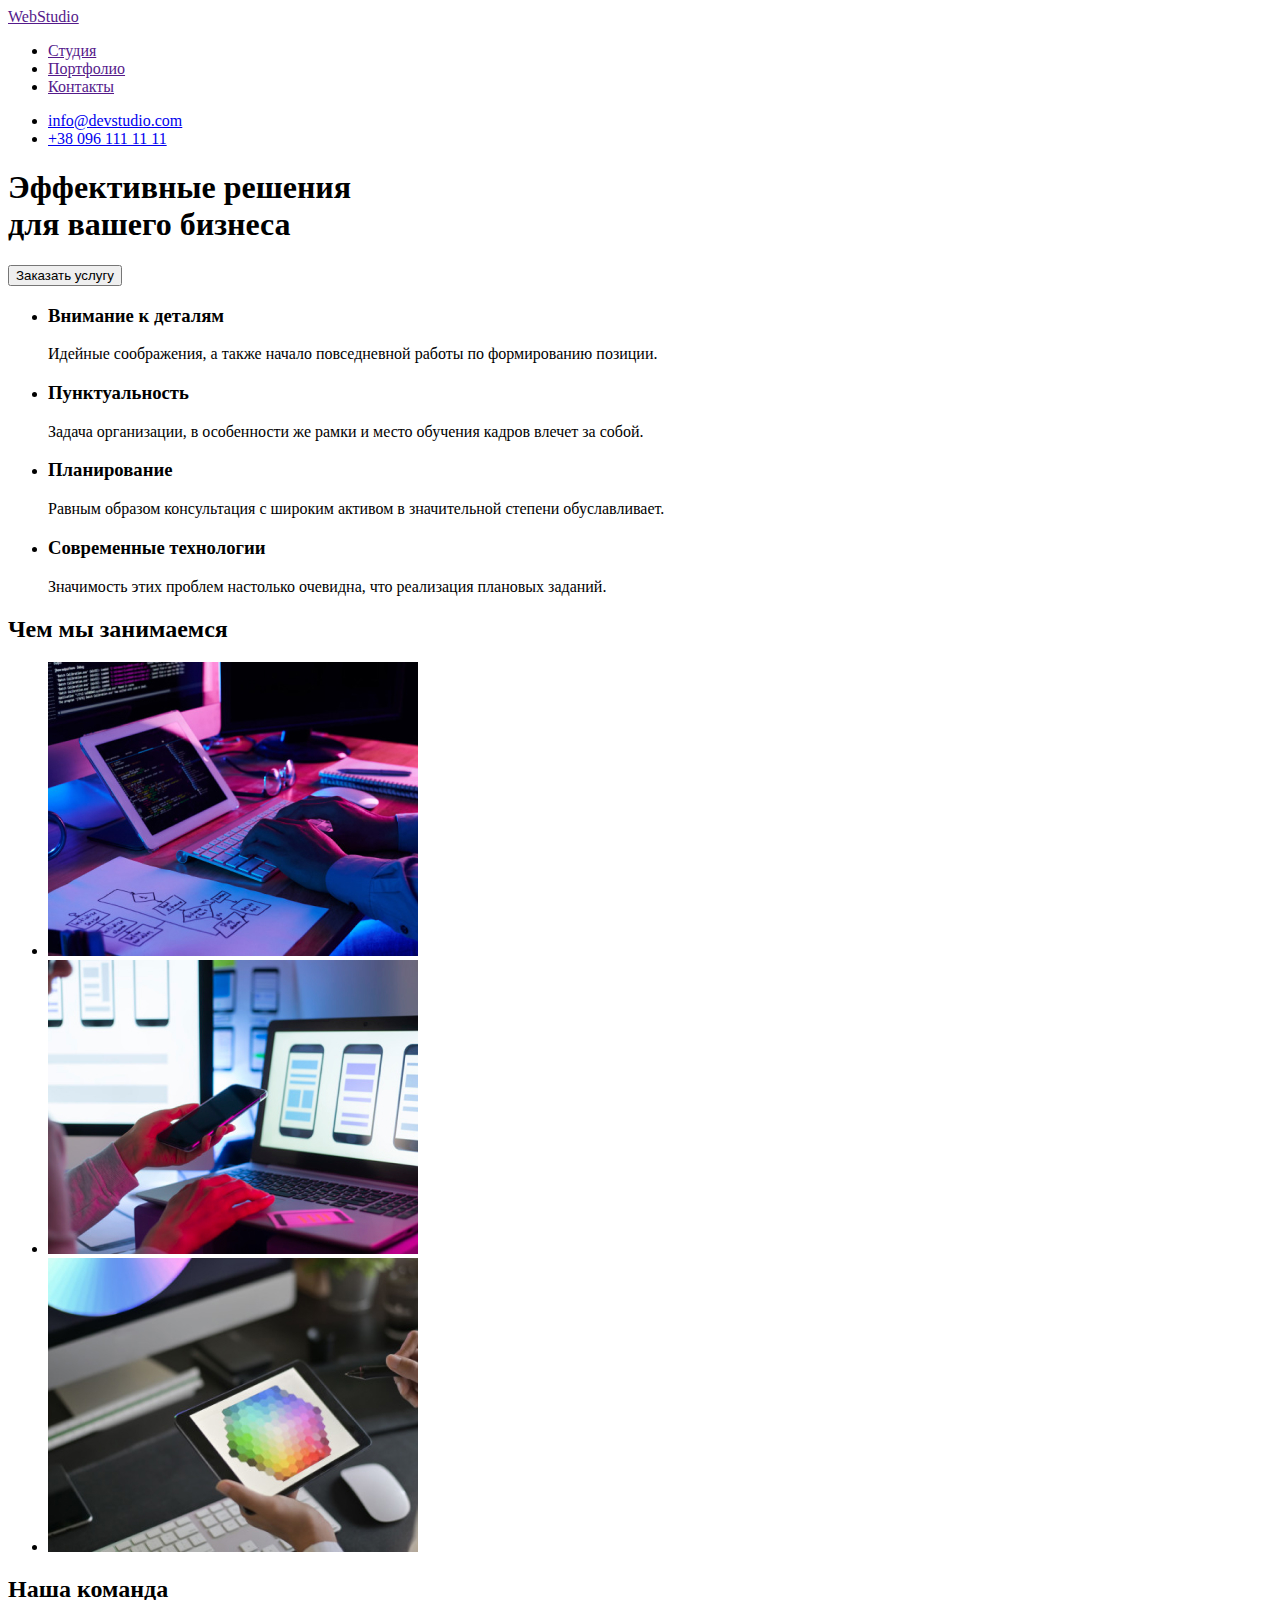
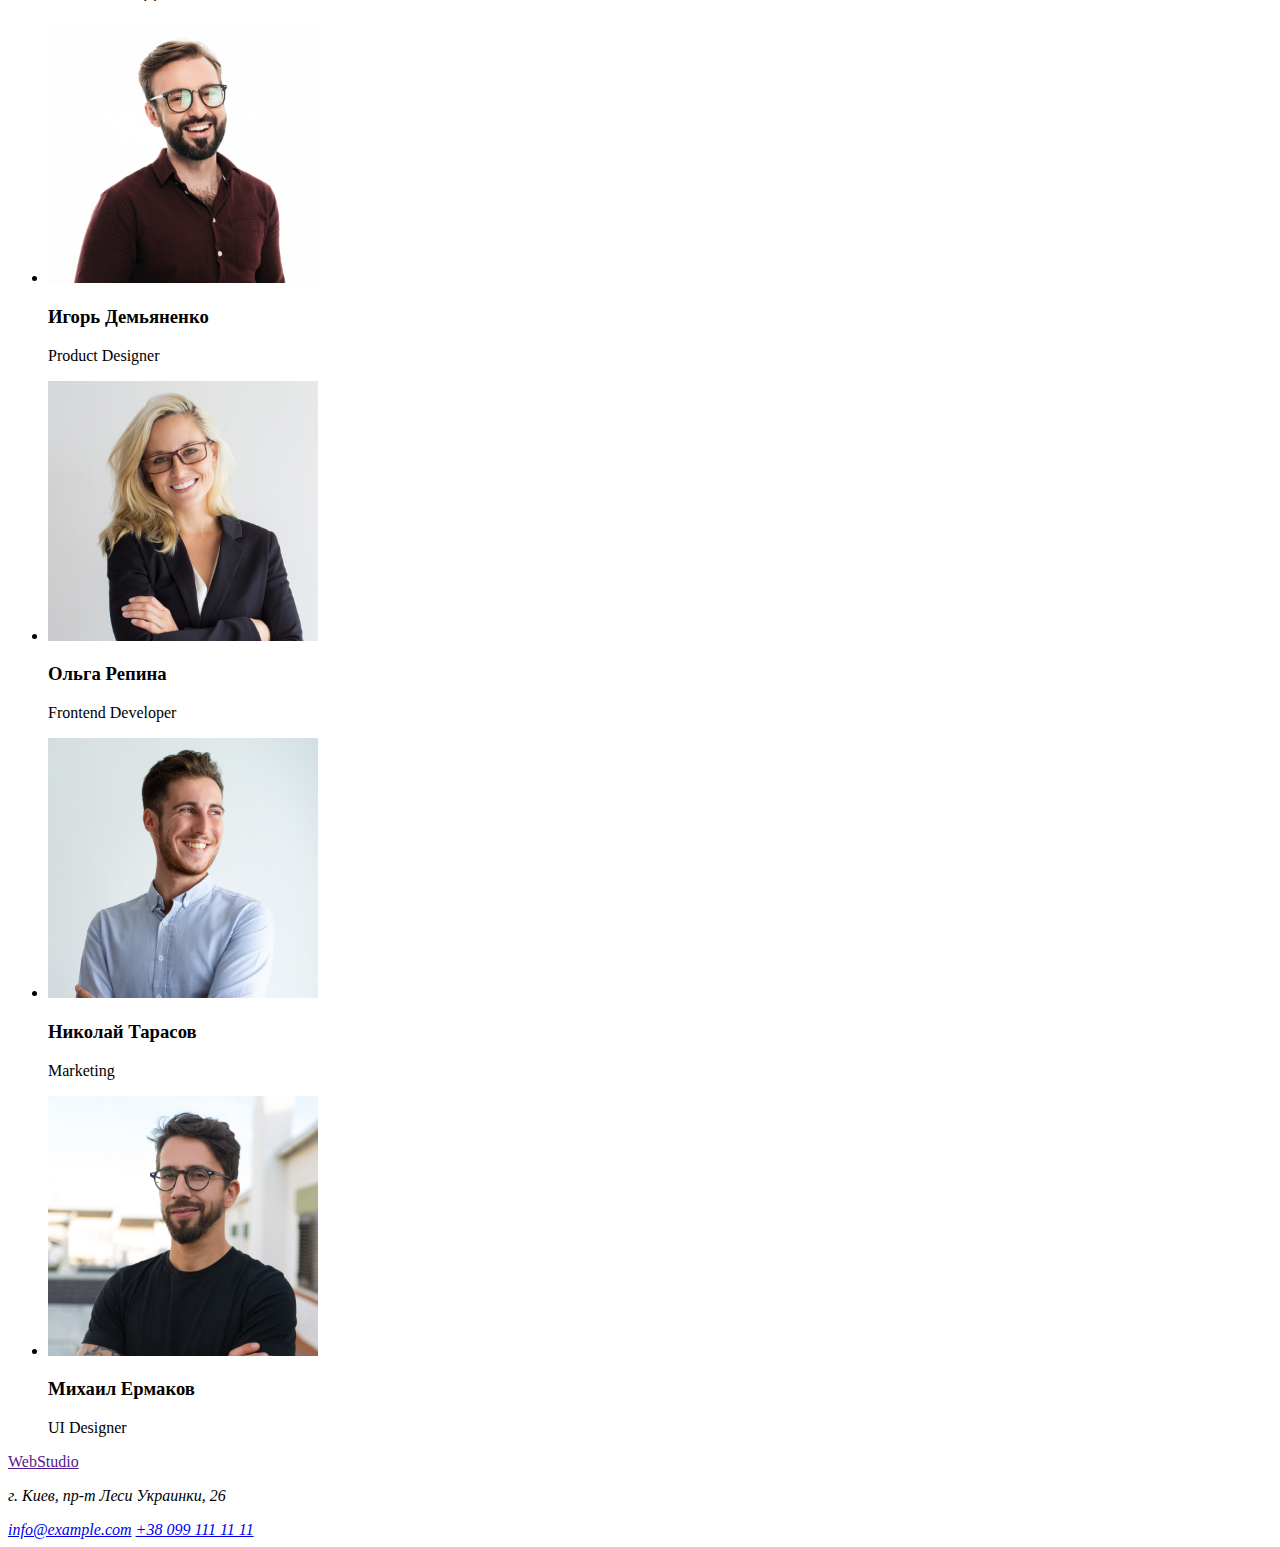
==== index.html @ 1346ad07 "Добавляет файлы предыдущей работы" ====
<!DOCTYPE html>
<html lang="ru">
<head>
    <meta charset="UTF-8">
    <meta http-equiv="X-UA-Compatible" content="IE=edge">
    <meta name="viewport" content="width=device-width, initial-scale=1.0">
    <title>Веб Студия</title>
</head>
<body>
    <header>
        <nav>
        
            <a href="" lang="en">WebStudio</a> 
    
            <ul>
                <li>
                    <a href="">Студия</a>
                </li>
                <li>
                    <a href="">Портфолио</a>
                </li>
                <li>
                    <a href="">Контакты</a>
                </li>
            </ul>
        </nav>
         <ul>
            <li> <a href="mailto:info@devstudio.com" lang="en">info@devstudio.com</a> </li>
            <li> <a href="tel:+380961111111">+38 096 111 11 11</a> </li>
         </ul>
          </header>
          <main>
        <!-- HERO -->
        <section>
            <h1>Эффективные решения <br>для вашего бизнеса</h1>
            <button type="button">Заказать услугу</button>
        </section>
        <!-- ABOUT US -->
        <section>
            <!-- <h2>Наши преимущества</h2> -->
            <ul>
                <li>
                    <h3>Внимание к деталям</h3>
                    <p>Идейные соображения, а также начало повседневной работы по формированию позиции.</p>
                </li>
                <li>
                    <h3>Пунктуальность</h3>
                    <p>Задача организации, в особенности же рамки и место обучения кадров влечет за собой.</p>
                </li>
                <li>
                    <h3>Планирование</h3>
                    <p>Равным образом консультация с широким активом в значительной степени обуславливает.</p>
                </li>
                <li>
                    <h3>Современные технологии</h3>
                    <p>Значимость этих проблем настолько очевидна, что реализация плановых заданий.</p>
                </li>
            </ul>
        </section>
        <!-- OUR SERVICES -->
        <section>
            <h2>Чем мы занимаемся</h2>
            <ul>
                <li>
                    <img src="./images/box-1.jpg" alt="Работа с компьютером" width="370" height="294">
                </li>
                <li>
                    <img src="./images/box-2.jpg" alt="Работа с телефоном" width="370" height="294">
                </li>
                <li>
                    <img src="./images/box-3.jpg" alt="Работа с планшетом" width="370" height="294">
                </li>
            </ul>
        </section>
        <!-- TEAM  -->
        <section>
            <h2>Наша команда</h2>
            <ul>
                <li>
                    <img src="./images/team-1.jpg" alt="Участник команды" width="270" height="260">
                    <h3>Игорь Демьяненко</h3>
                    <p lang="en">Product Designer</p>
                </li>
                <li>
                    <img src="./images/team-2.jpg" alt="Участник команды" width="270" height="260">
                    <h3>Ольга Репина</h3>
                    <p lang="en">Frontend Developer</p>
                </li>
                <li>
                    <img src="./images/team-3.jpg" alt="Участник команды" width="270" height="260">
                    <h3>Николай Тарасов</h3>
                    <p lang="en">Marketing</p>
                </li>
                <li>
                    <img src="./images/team-4.jpg" alt="Участник команды" width="270" height="260">
                    <h3>Михаил Ермаков</h3>
                    <p lang="en">UI Designer</p>
                </li>
            </ul>
        </section>
    </main>
    <footer>
        
            <a href="" lang="en">WebStudio</a>
        
        <address>
            <p>г. Киев, пр-т Леси Украинки, 26</p>
            <a href="mailto:info@example.com">info@example.com</a>
            <a href="tel:+380991111111">+38 099 111 11 11</a>
        </address>
    </footer>
</body>
</html>
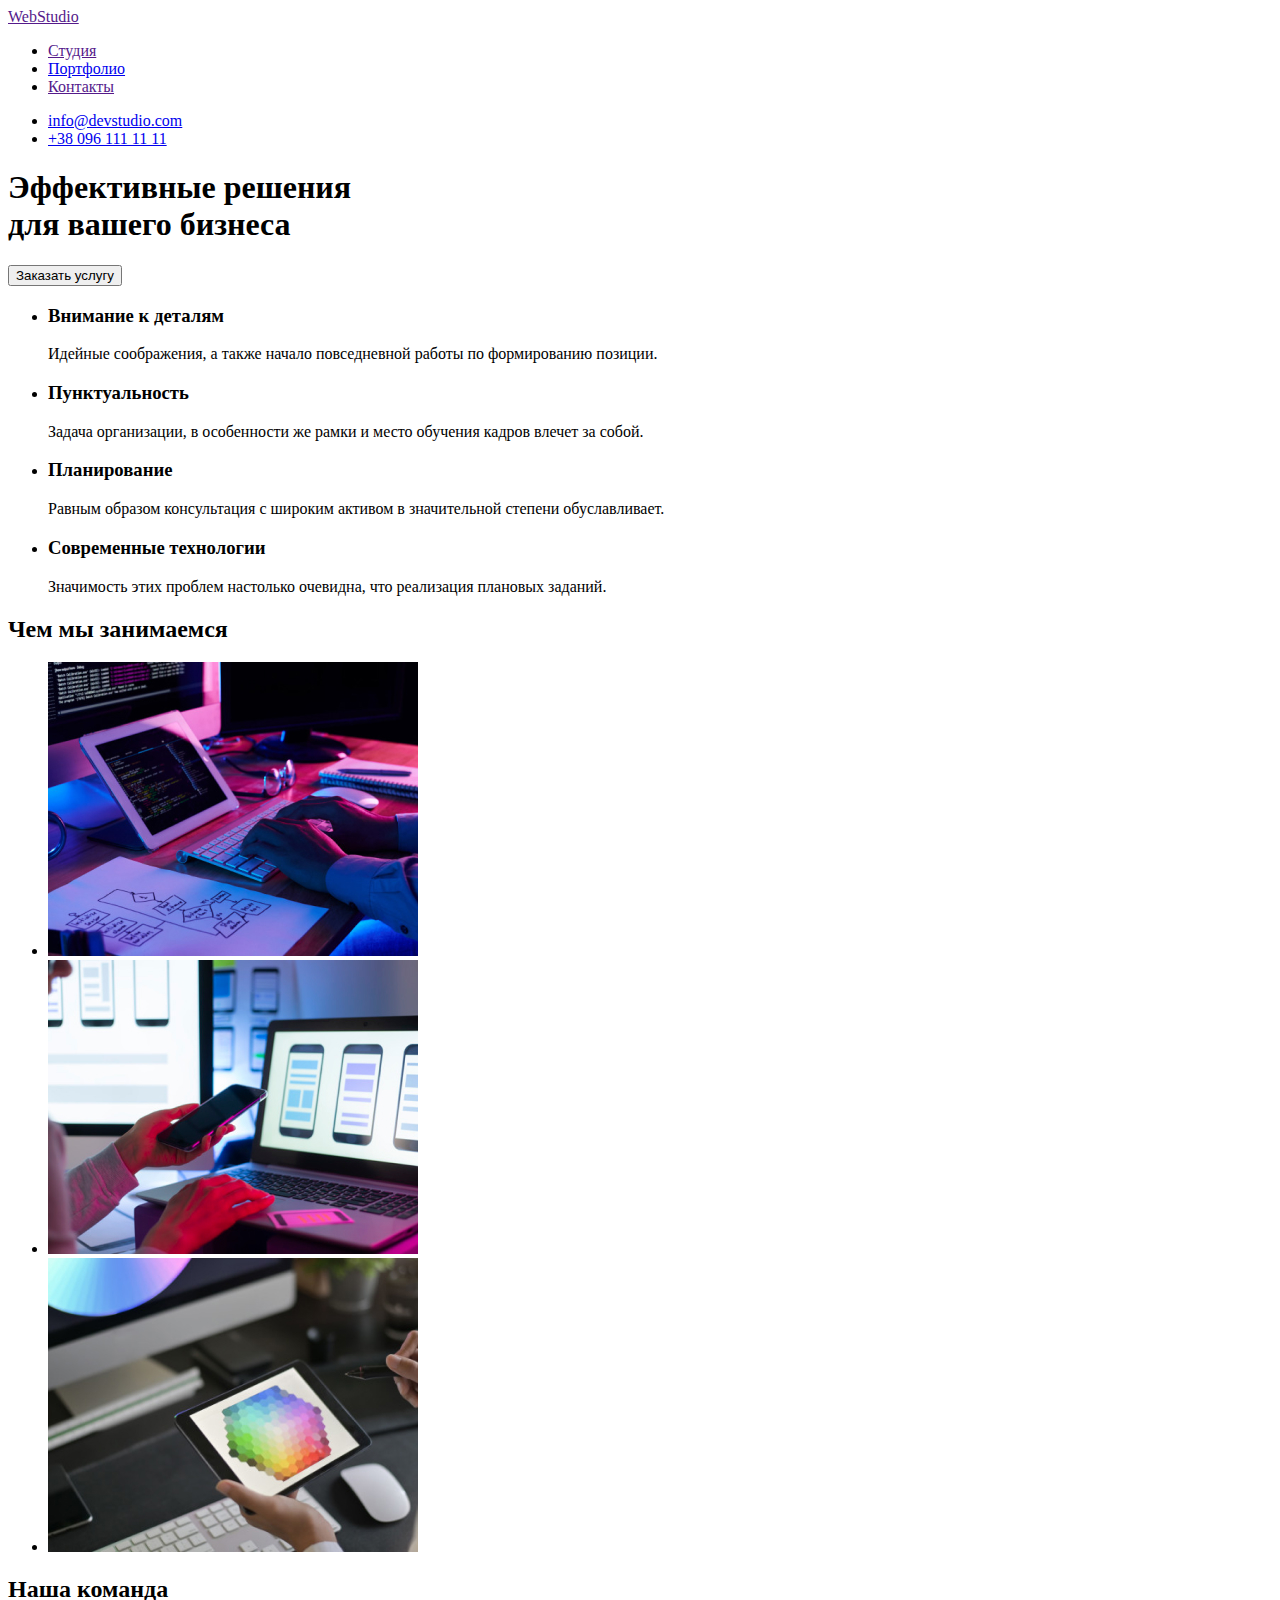
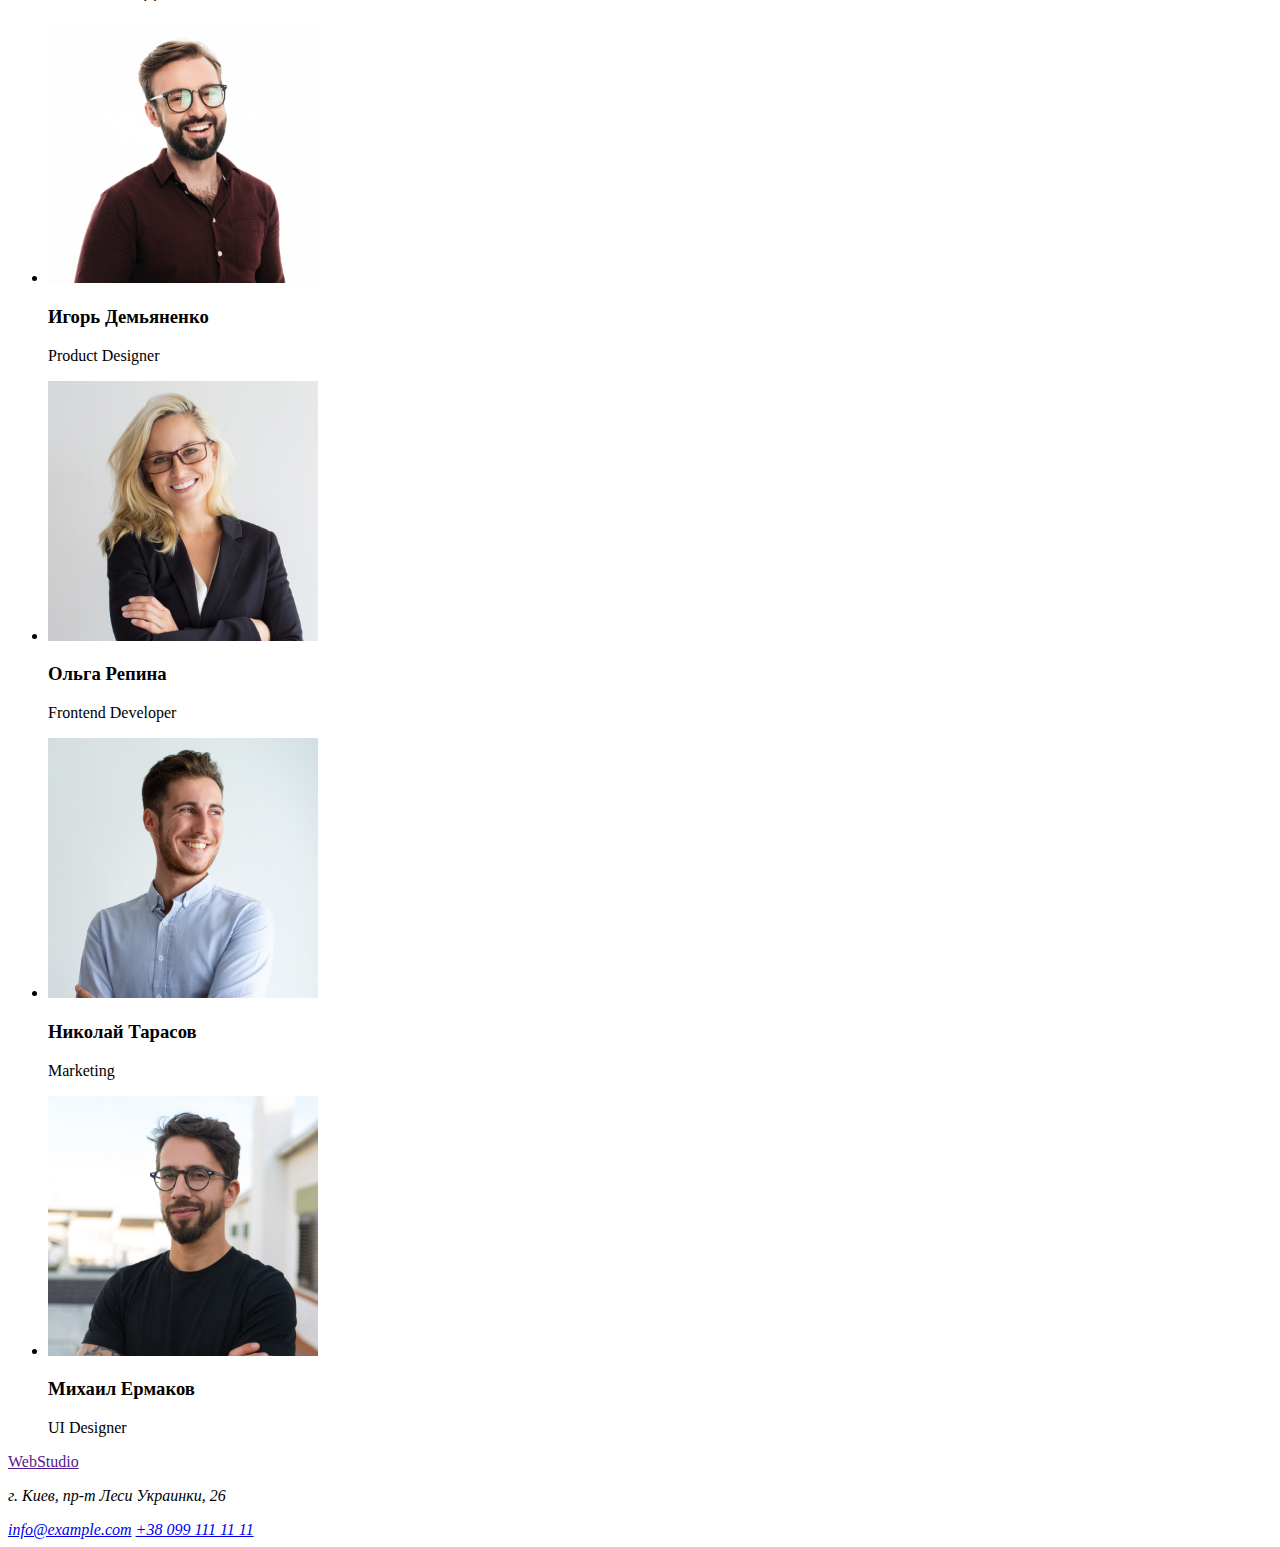
==== commit bd9e9227: "Добавляет разметку Портфолио" ====
--- a/index.html
+++ b/index.html
@@ -17,7 +17,7 @@
                     <a href="">Студия</a>
                 </li>
                 <li>
-                    <a href="">Портфолио</a>
+                    <a href="./portfolio.html">Портфолио</a>
                 </li>
                 <li>
                     <a href="">Контакты</a>
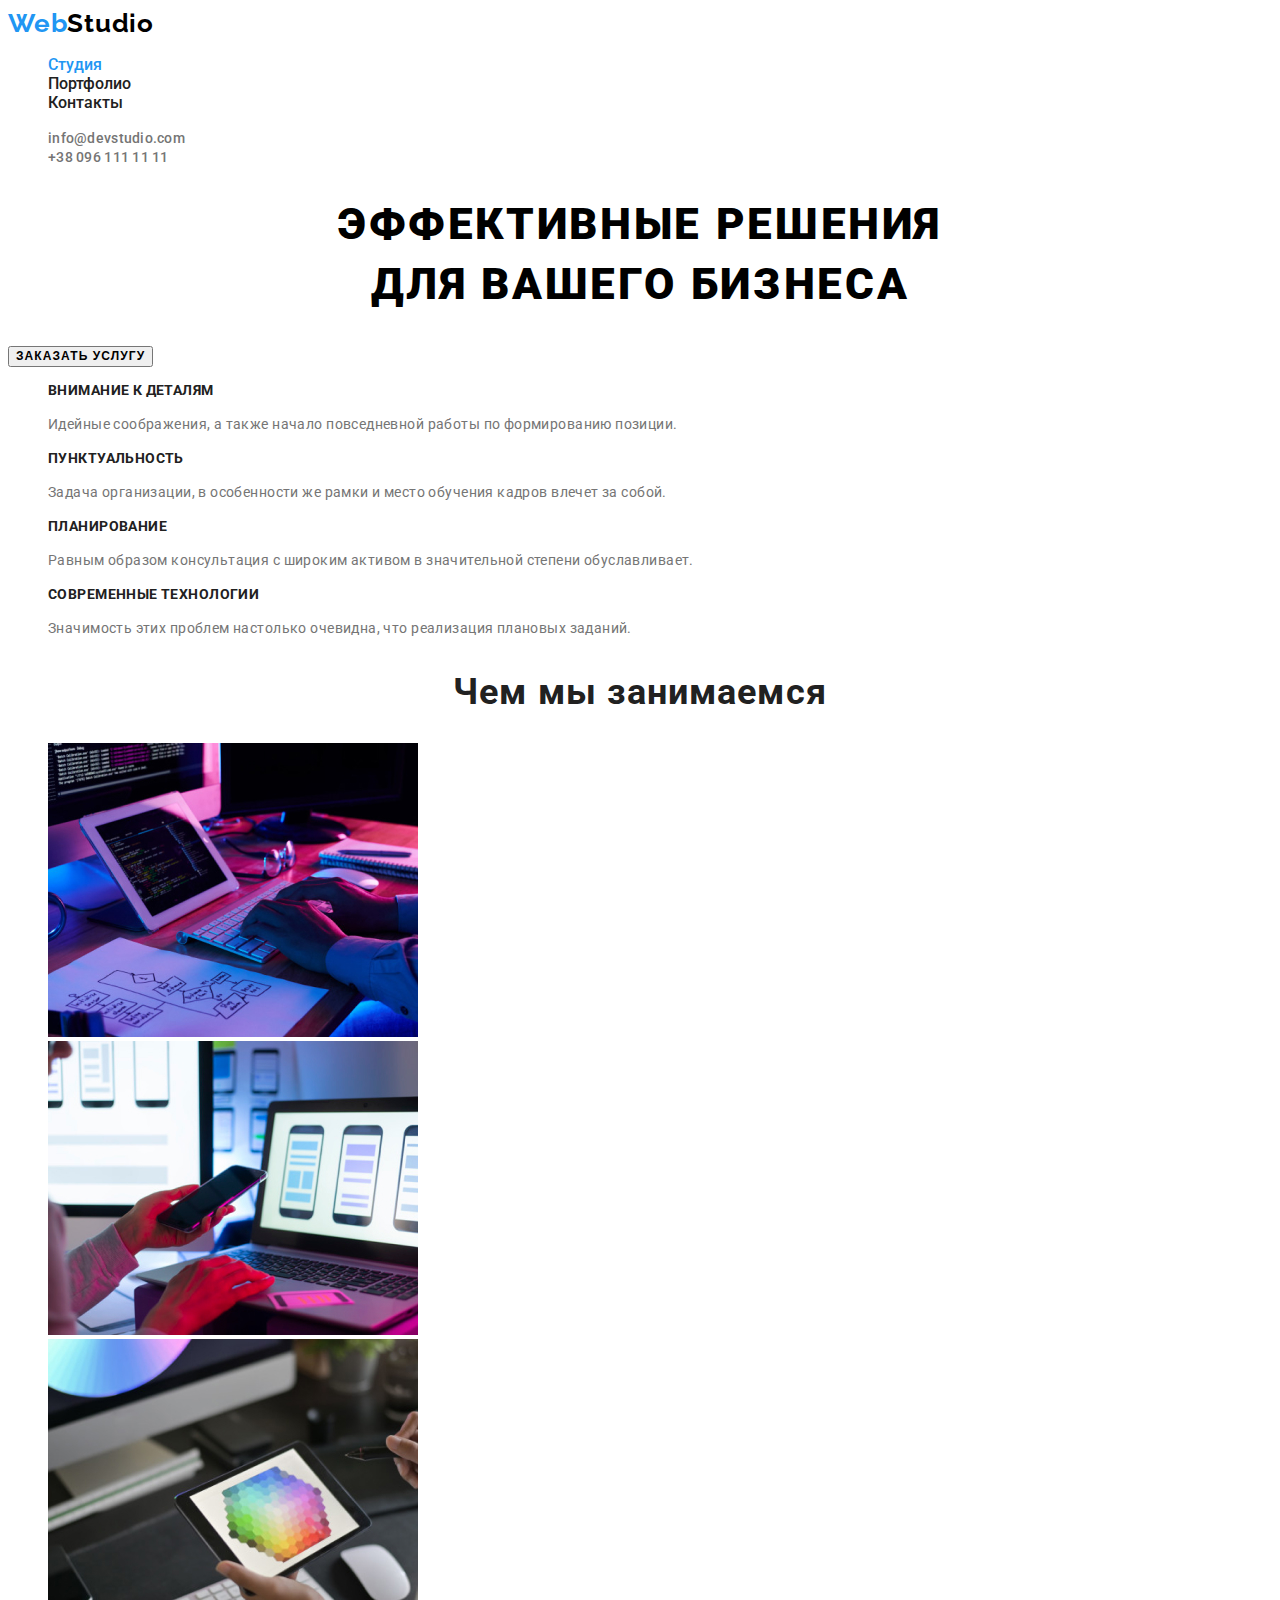
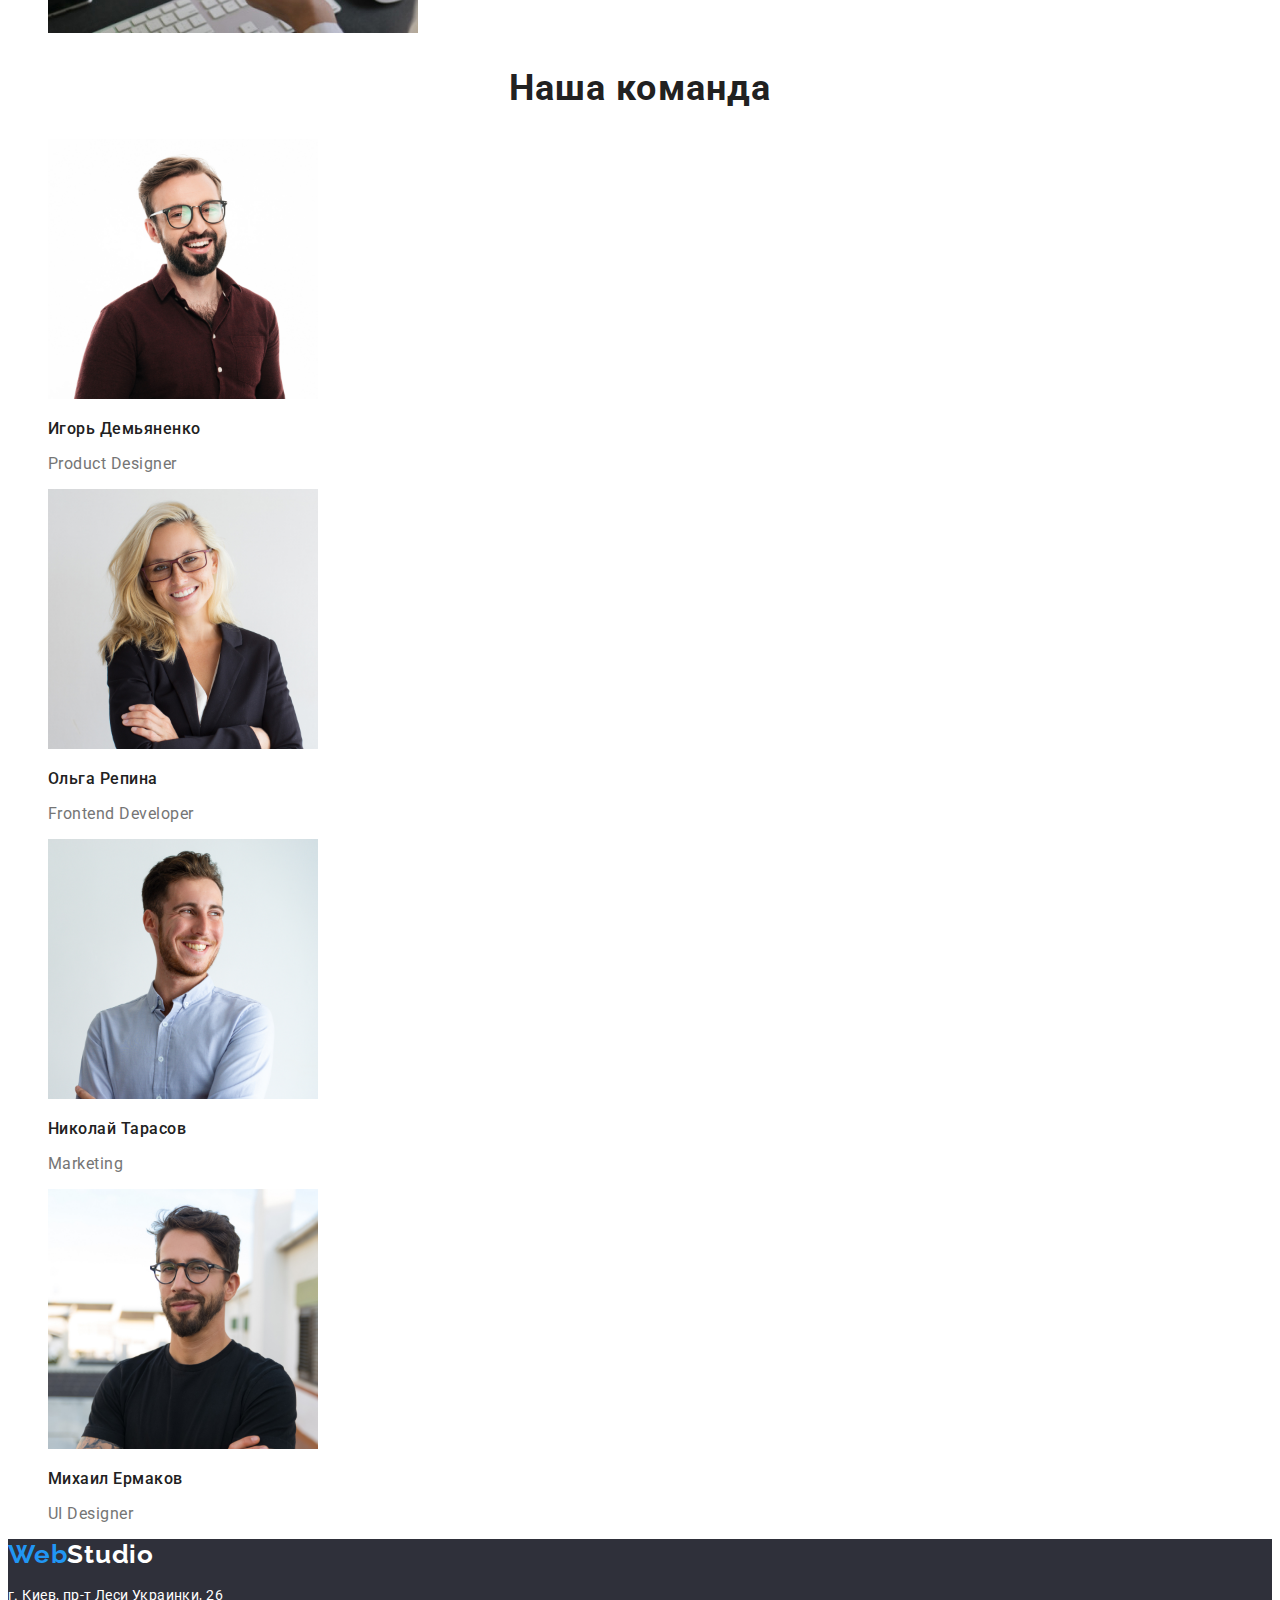
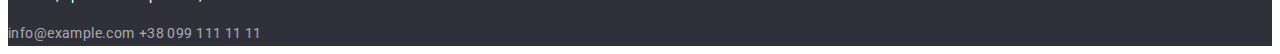
==== commit 52975e37: "Оформляет стили для студии" ====
--- a/index.html
+++ b/index.html
@@ -5,109 +5,116 @@
     <meta http-equiv="X-UA-Compatible" content="IE=edge">
     <meta name="viewport" content="width=device-width, initial-scale=1.0">
     <title>Веб Студия</title>
+    <link rel="preconnect" href="https://fonts.gstatic.com">
+    <link href="https://fonts.googleapis.com/css2?family=Raleway:wght@700&family=Roboto:wght@400;500;700;900&display=swap" 
+    rel="stylesheet">
+    <link rel="stylesheet" href="https://cdnjs.cloudflare.com/ajax/libs/modern-normalize/1.0.0/modern-normalize.min.css" 
+    integrity="sha512-ISS7cAi1PEhQ8jnbJpJZMd29NlhNj4AWYyLOSp2CE/CsHxTCu+r+t0D2yoJudVrd0/8fTVPUVDzY5Tvli75u/g=="
+    crossorigin="anonymous"/>
+    <link rel="stylesheet" href="./css/styles.css">
 </head>
 <body>
-    <header>
-        <nav>
-        
-            <a href="" lang="en">WebStudio</a> 
+    <header class="header">
+        <nav class="navigation"> 
+            <a class="header-logo link" href="" lang="en">Web<span class="header-logo-part">Studio</span></a> 
     
-            <ul>
-                <li>
-                    <a href="">Студия</a>
+            <ul class="navigation-list list">
+                <li class="navigation-list-item">
+                    <a class="navigation-link link active" href="">Студия</a>
                 </li>
-                <li>
-                    <a href="./portfolio.html">Портфолио</a>
+                <li class="navigation-list-item">
+                    <a class="navigation-link link" href="./portfolio.html">Портфолио</a>
                 </li>
-                <li>
-                    <a href="">Контакты</a>
+                <li class="navigation-list-item">
+                    <a class="navigation-link link" href="">Контакты</a>
                 </li>
             </ul>
         </nav>
-         <ul>
-            <li> <a href="mailto:info@devstudio.com" lang="en">info@devstudio.com</a> </li>
-            <li> <a href="tel:+380961111111">+38 096 111 11 11</a> </li>
+         <ul class="contacts list">
+            <li class="contacts-item">
+                 <a class="header-mail-link link" href="mailto:info@devstudio.com" lang="en">info@devstudio.com</a> </li>
+            <li class="contacts-item"> 
+                <a class="header-tel-link link" href="tel:+380961111111">+38 096 111 11 11</a>
+            </li>
          </ul>
           </header>
           <main>
         <!-- HERO -->
-        <section>
-            <h1>Эффективные решения <br>для вашего бизнеса</h1>
-            <button type="button">Заказать услугу</button>
+        <section class="hero">
+            <h1 class="hero-title">Эффективные решения <br>для вашего бизнеса</h1>
+            <button class="modal-btn" type="button">Заказать услугу</button>
         </section>
         <!-- ABOUT US -->
-        <section>
+        <section class="about">
             <!-- <h2>Наши преимущества</h2> -->
-            <ul>
-                <li>
-                    <h3>Внимание к деталям</h3>
-                    <p>Идейные соображения, а также начало повседневной работы по формированию позиции.</p>
+            <ul class="advantages-list list">
+                <li class="advantages-list-item">
+                    <h3 class="advantages-title">Внимание к деталям</h3>
+                    <p class="advantages-description">Идейные соображения, а также начало повседневной работы по формированию позиции.</p>
                 </li>
-                <li>
-                    <h3>Пунктуальность</h3>
-                    <p>Задача организации, в особенности же рамки и место обучения кадров влечет за собой.</p>
+                <li class="advantages-list-item">
+                    <h3 class="advantages-title">Пунктуальность</h3>
+                    <p class="advantages-description">Задача организации, в особенности же рамки и место обучения кадров влечет за собой.</p>
                 </li>
-                <li>
-                    <h3>Планирование</h3>
-                    <p>Равным образом консультация с широким активом в значительной степени обуславливает.</p>
+                <li class="advantages-list-item">
+                    <h3 class="advantages-title">Планирование</h3>
+                    <p class="advantages-description">Равным образом консультация с широким активом в значительной степени обуславливает.</p>
                 </li>
-                <li>
-                    <h3>Современные технологии</h3>
-                    <p>Значимость этих проблем настолько очевидна, что реализация плановых заданий.</p>
+                <li class="advantages-list-item">
+                    <h3 class="advantages-title">Современные технологии</h3>
+                    <p class="advantages-description">Значимость этих проблем настолько очевидна, что реализация плановых заданий.</p>
                 </li>
             </ul>
         </section>
         <!-- OUR SERVICES -->
-        <section>
-            <h2>Чем мы занимаемся</h2>
-            <ul>
-                <li>
-                    <img src="./images/box-1.jpg" alt="Работа с компьютером" width="370" height="294">
+        <section class="services">
+            <h2 class="services-subtitle">Чем мы занимаемся</h2>
+            <ul class="services-list list">
+                <li class="services-list-item">
+                    <img class="services-list-img" src="./images/box-1.jpg" alt="Работа с компьютером" width="370" height="294">
                 </li>
-                <li>
-                    <img src="./images/box-2.jpg" alt="Работа с телефоном" width="370" height="294">
+                <li class="services-list-item">
+                    <img class="services-list-img" src="./images/box-2.jpg" alt="Работа с телефоном" width="370" height="294">
                 </li>
-                <li>
-                    <img src="./images/box-3.jpg" alt="Работа с планшетом" width="370" height="294">
+                <li class="services-list-item">
+                    <img class="services-list-img" src="./images/box-3.jpg" alt="Работа с планшетом" width="370" height="294">
                 </li>
             </ul>
         </section>
         <!-- TEAM  -->
-        <section>
-            <h2>Наша команда</h2>
-            <ul>
-                <li>
-                    <img src="./images/team-1.jpg" alt="Участник команды" width="270" height="260">
-                    <h3>Игорь Демьяненко</h3>
-                    <p lang="en">Product Designer</p>
+        <section class="team">
+            <h2 class="team-subtitle">Наша команда</h2>
+            <ul class="team-list list">
+                <li class="team-list-item">
+                    <img class="team-list-img" src="./images/team-1.jpg" alt="Участник команды" width="270" height="260">
+                    <h3 class="team-title">Игорь Демьяненко</h3>
+                    <p class="team-description" lang="en">Product Designer</p>
                 </li>
-                <li>
-                    <img src="./images/team-2.jpg" alt="Участник команды" width="270" height="260">
-                    <h3>Ольга Репина</h3>
-                    <p lang="en">Frontend Developer</p>
+                <li class="team-list-item">
+                    <img class="team-list-img" src="./images/team-2.jpg" alt="Участник команды" width="270" height="260">
+                    <h3 class="team-title">Ольга Репина</h3>
+                    <p class="team-description" lang="en">Frontend Developer</p>
                 </li>
-                <li>
-                    <img src="./images/team-3.jpg" alt="Участник команды" width="270" height="260">
-                    <h3>Николай Тарасов</h3>
-                    <p lang="en">Marketing</p>
+                <li class="team-list-item">
+                    <img class="team-list-img" src="./images/team-3.jpg" alt="Участник команды" width="270" height="260">
+                    <h3 class="team-title">Николай Тарасов</h3>
+                    <p class="team-description" lang="en">Marketing</p>
                 </li>
-                <li>
-                    <img src="./images/team-4.jpg" alt="Участник команды" width="270" height="260">
-                    <h3>Михаил Ермаков</h3>
-                    <p lang="en">UI Designer</p>
+                <li class="team-list-item">
+                    <img class="team-list-img" src="./images/team-4.jpg" alt="Участник команды" width="270" height="260">
+                    <h3 class="team-title">Михаил Ермаков</h3>
+                    <p class="team-description" lang="en">UI Designer</p>
                 </li>
             </ul>
         </section>
     </main>
-    <footer>
-        
-            <a href="" lang="en">WebStudio</a>
-        
-        <address>
-            <p>г. Киев, пр-т Леси Украинки, 26</p>
-            <a href="mailto:info@example.com">info@example.com</a>
-            <a href="tel:+380991111111">+38 099 111 11 11</a>
+    <footer class="footer">
+        <a class="footer-logo link" href="" lang="en">Web<span class="footer-logo-part">Studio</span></a>
+        <address class="adress">
+            <p class="adress-name">г. Киев, пр-т Леси Украинки, 26</p>
+            <a class="footer-mail-link link" href="mailto:info@example.com">info@example.com</a>
+            <a class="footer-tel-link link" href="tel:+380991111111">+38 099 111 11 11</a>
         </address>
     </footer>
-</body>
+</body> 
 </html>
--- a/css/styles.css
+++ b/css/styles.css
@@ -0,0 +1,187 @@
+:root {
+  --main-font: 'Roboto', sans-serif;
+  --secondary-font: 'Raleway', sans-serif;
+  --accent-color:#2196F3;
+  --main-text-color:#212121;
+  --secondary-text-color:#757575;
+}
+
+body {
+  font-family: var(--main-font);
+ }
+.link {
+  text-decoration: none;
+}
+.list {
+  list-style: none;
+}
+.header-logo {
+font-family:var(--secondary-font);
+font-weight: bold;
+font-size: 26px;
+line-height: 1.19;
+letter-spacing: 0.03em;
+color: #2196F3;
+}
+.header-logo-part {
+ color: #000000;
+}
+.navigation-link {
+font family:var(--main-font);
+font-weight: 500;
+font size: 14px;
+line height: 1.14;
+letter spacing: 2%;
+color: var(--main-text-color);
+}
+.navigation-link:hover,
+.navigation-link:focus {
+color: var(--accent-color);
+}
+.active{
+    color: var(--accent-color);
+}
+.header-mail-link {
+font-family:var(--main-font);
+font-weight: 500;
+font-size: 14px;
+line-height: 1.14;
+letter-spacing: 0.02em;
+color:var(--secondary-text-color);
+}
+.header-mail-link:hover,
+.header-mail-link:focus {
+ color: var(--accent-color);
+}
+.header-tel-link {
+font-family:var(--main-font);
+font-weight: 500;
+font-size: 14px;
+line-height: 1.14;
+letter-spacing: 0.02em;
+color:var(--secondary-text-color);
+}
+.header-tel-link:hover,
+.header-tel-link:focus {
+ color: var(--accent-color);
+}  
+.hero-title {
+font-family:var(--main-font);
+font-weight: 900;
+font-size: 44px;
+line-height: 1.36;
+
+text-align: center;
+letter-spacing: 0.06em;
+text-transform: uppercase;
+/* color: #FFFFFF; */
+}
+/* ============= COMPONENTS ============= */
+.modal-btn {
+  font-weight: 600;
+  font-size: 12px;
+  line-height: 1.33;
+  letter-spacing: 0.09em;
+  text-transform: uppercase;
+  cursor: pointer;
+
+  /* color: #ffffff; */
+}
+
+.modal-btn:hover,
+.modal-btn:focus {
+  background-color: var(--accent-color);
+  color: #ffffff;
+}
+.advantages-title {
+font-family:var(--main-font);
+font-weight: bold;
+font-size: 14px;
+line-height: 1.14;
+letter-spacing: 0.03em;
+text-transform: uppercase;
+color:var(--main-text-color);
+}
+.advantages-description {
+font-family:var(--main-font);
+font-size: 14px;
+line-height: 1.71;
+letter-spacing: 0.03em;
+color:var(--secondary-text-color);
+}
+.services-subtitle {
+font-family:var(--main-font);
+font-weight: bold;
+font-size: 36px;
+line-height: 1.17;
+text-align: center;
+letter-spacing: 0.03em;
+color:var(--main-text-color);
+}
+.team-subtitle {
+font-family:var(--main-font);
+font-weight: bold;
+font-size: 36px;
+line-height: 1.17;
+text-align: center;
+letter-spacing: 0.03em;
+color:var(--main-text-color);  
+}
+.team-title {
+font-family:var(--main-font);
+font-weight: 500;
+font-size: 16px;
+line-height: 1.19;
+letter-spacing: 0.03em;
+color:var(--main-text-color);
+}
+.team-description {
+font-family:var(--main-font);
+font-size: 16px;
+line-height: 1.19;
+letter-spacing: 0.03em;
+color:var(--secondary-text-color);
+}
+.footer {
+background-color:#2F303A
+}
+.footer-logo{
+font-family:var(--secondary-font);
+font-weight: bold;
+font-size: 26px;
+line-height: 1.19;
+letter-spacing: 0.03em;
+color:var(--accent-color);
+}
+.footer-logo-part {
+color:#ffffff;
+}
+.adress-name {
+font-family:var(--main-font);
+font-style: normal;
+font-size: 14px;
+line-height: 1.71;
+letter-spacing: 0.03em;
+color: #FFFFFF;
+
+}
+.footer-mail-link{
+font-family:var(--main-font);
+font-style: normal;
+font-size: 14px;
+line-height: 1.71;
+letter-spacing: 0.03em;
+color: rgba(255, 255, 255, 0.6);
+}
+.footer-tel-link {
+font-family:var(--main-font);
+font-style: normal;
+font-size: 14px;
+line-height: 1.71;
+letter-spacing: 0.03em;
+color: rgba(255, 255, 255, 0.6);
+}
+.footer-tel-link:hover,
+.footer-tel-link:focus 
+.footer-mail-link:hover,
+.footer-mail-link:focus 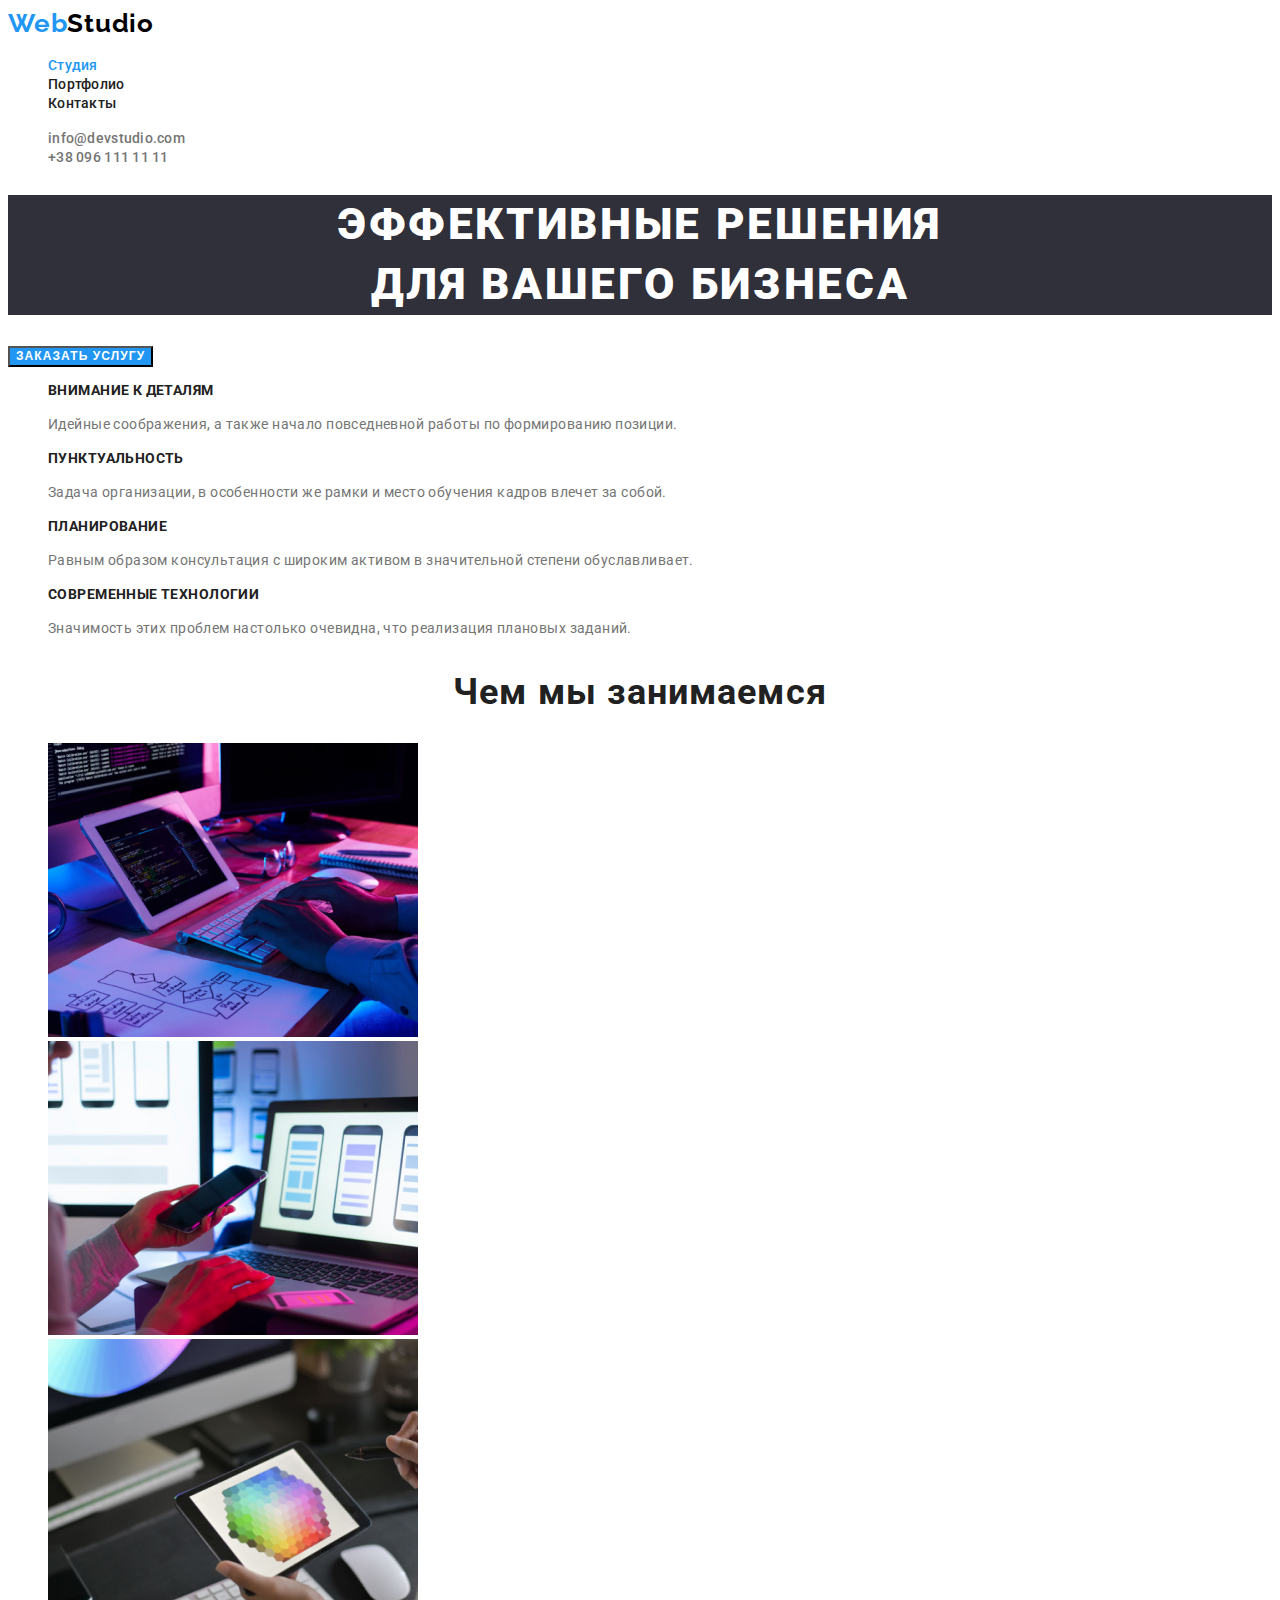
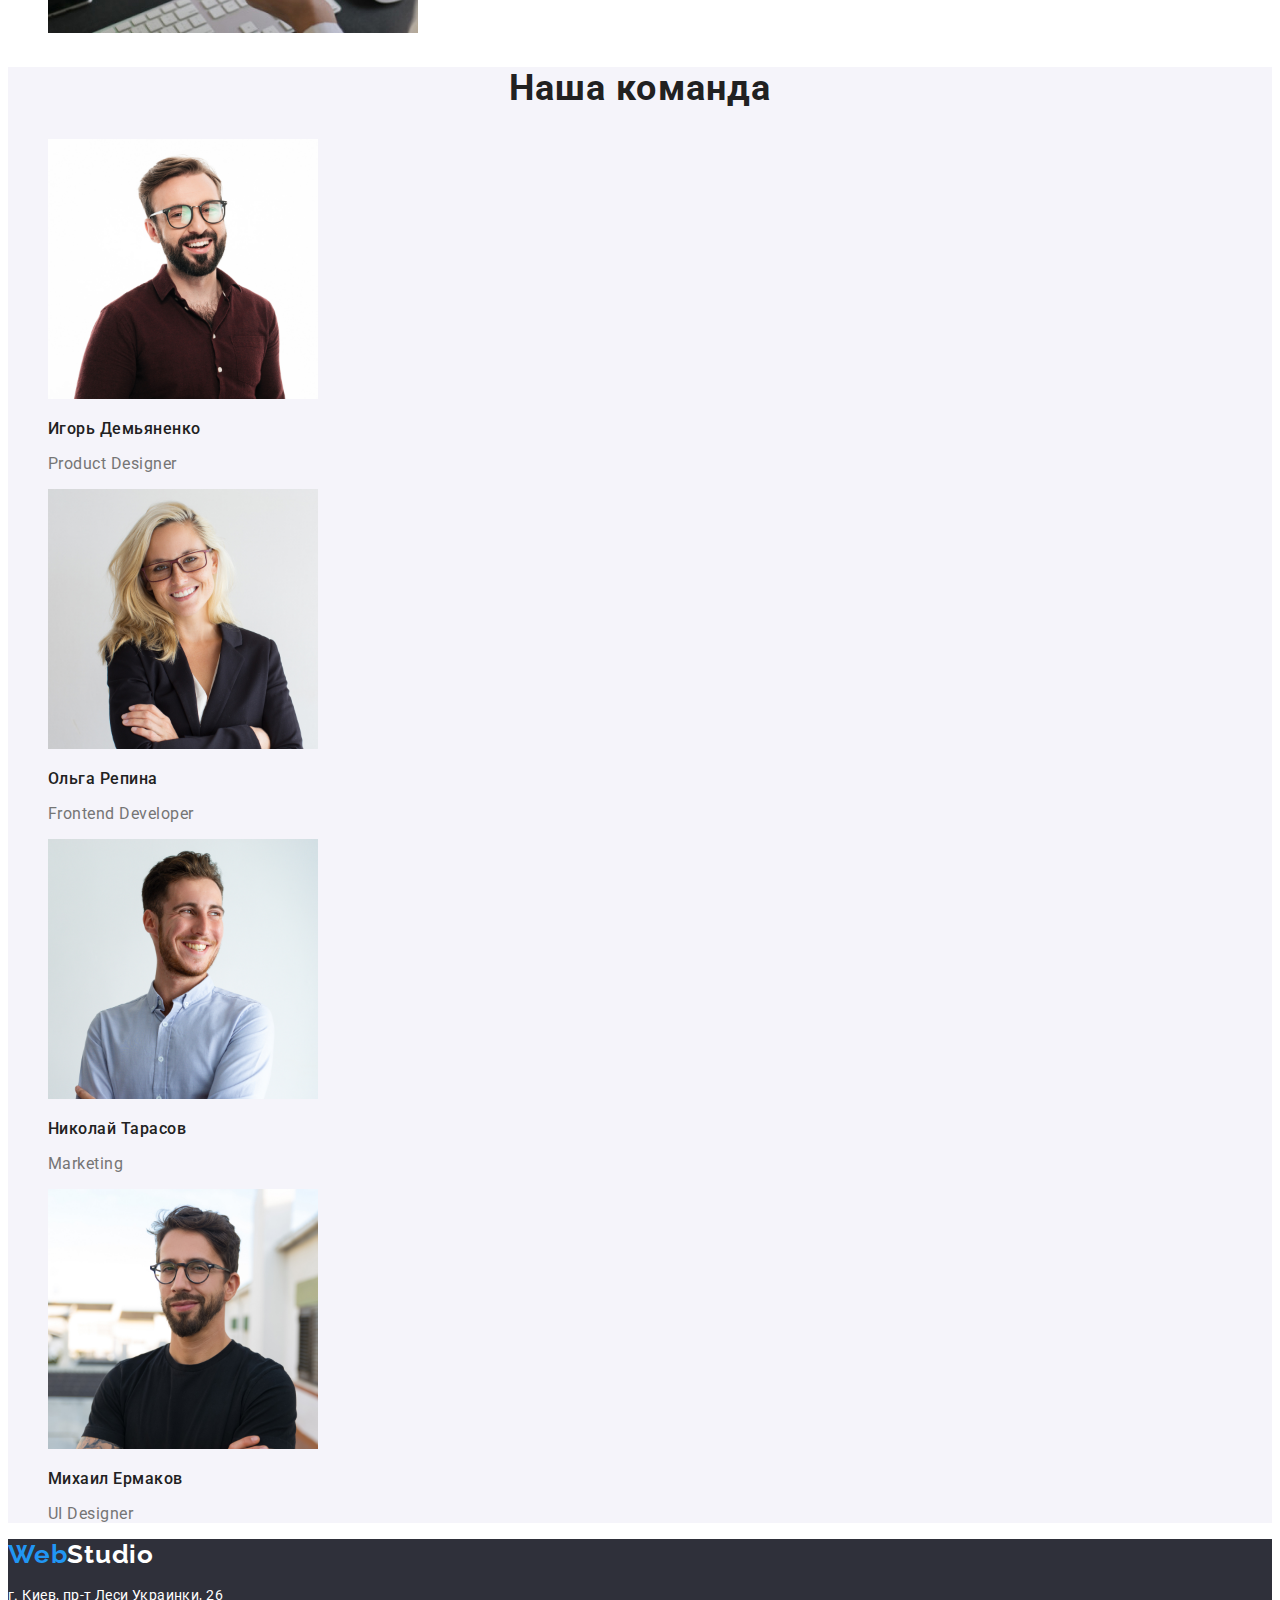
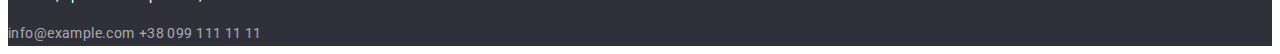
==== commit 0a86d643: "Вносит коррективы" ====
--- a/index.html
+++ b/index.html
@@ -32,9 +32,9 @@
         </nav>
          <ul class="contacts list">
             <li class="contacts-item">
-                 <a class="header-mail-link link" href="mailto:info@devstudio.com" lang="en">info@devstudio.com</a> </li>
+                 <a class="header-link link" href="mailto:info@devstudio.com" lang="en">info@devstudio.com</a> </li>
             <li class="contacts-item"> 
-                <a class="header-tel-link link" href="tel:+380961111111">+38 096 111 11 11</a>
+                <a class="header-link link" href="tel:+380961111111">+38 096 111 11 11</a>
             </li>
          </ul>
           </header>
@@ -112,8 +112,8 @@
         <a class="footer-logo link" href="" lang="en">Web<span class="footer-logo-part">Studio</span></a>
         <address class="adress">
             <p class="adress-name">г. Киев, пр-т Леси Украинки, 26</p>
-            <a class="footer-mail-link link" href="mailto:info@example.com">info@example.com</a>
-            <a class="footer-tel-link link" href="tel:+380991111111">+38 099 111 11 11</a>
+            <a class="footer-link list link" href="mailto:info@example.com">info@example.com</a>
+            <a class="footer-link list link" href="tel:+380991111111">+38 099 111 11 11</a>
         </address>
     </footer>
 </body> 
--- a/css/styles.css
+++ b/css/styles.css
@@ -1,80 +1,81 @@
 :root {
   --main-font: 'Roboto', sans-serif;
   --secondary-font: 'Raleway', sans-serif;
-  --accent-color:#2196F3;
-  --main-text-color:#212121;
-  --secondary-text-color:#757575;
+  --accent-color: #2196f3;
+  --main-text-color: #212121;
+  --secondary-text-color: #757575;
+  --third-text-color: #ffffff;
+  --main-background-color: #2f303a;
+  --section-background-color: #f5f4fa;
+  --logo-part-color: #000000;
+  --footer-link-color: rgba(255, 255, 255, 0.6);
 }
-
 body {
   font-family: var(--main-font);
- }
+  color: var(--main-text-color);
+}
+ul {
+  list-style-type: none;
+}
+a {
+  text-decoration: none;
+}
 .link {
   text-decoration: none;
 }
 .list {
   list-style: none;
 }
+.adress {
+  font-style: normal;
+}
+/* ==============================СТИЛИ ХЕДЕРА=============================== */
 .header-logo {
-font-family:var(--secondary-font);
-font-weight: bold;
-font-size: 26px;
-line-height: 1.19;
-letter-spacing: 0.03em;
-color: #2196F3;
+  font-family: var(--secondary-font);
+  font-weight: 700;
+  font-size: 26px;
+  line-height: 1.19;
+  letter-spacing: 0.03em;
+  color: var(--accent-color);
 }
 .header-logo-part {
- color: #000000;
+  color: var(--logo-part-color);
 }
 .navigation-link {
-font family:var(--main-font);
-font-weight: 500;
-font size: 14px;
-line height: 1.14;
-letter spacing: 2%;
-color: var(--main-text-color);
+  font-weight: 500;
+  font-size: 14px;
+  line-height: 1.14;
+  letter-spacing: 0.02em;
+  color: var(--main-text-color);
 }
 .navigation-link:hover,
 .navigation-link:focus {
-color: var(--accent-color);
+  color: var(--accent-color);
 }
-.active{
-    color: var(--accent-color);
+.active {
+  color: var(--accent-color);
 }
-.header-mail-link {
-font-family:var(--main-font);
-font-weight: 500;
-font-size: 14px;
-line-height: 1.14;
-letter-spacing: 0.02em;
-color:var(--secondary-text-color);
+.header-link {
+  font-weight: 500;
+  font-size: 14px;
+  line-height: 1.14;
+  letter-spacing: 0.02em;
+  color: var(--secondary-text-color);
 }
-.header-mail-link:hover,
-.header-mail-link:focus {
- color: var(--accent-color);
+.header-link:hover,
+.header-link:focus {
+  color: var(--accent-color);
 }
-.header-tel-link {
-font-family:var(--main-font);
-font-weight: 500;
-font-size: 14px;
-line-height: 1.14;
-letter-spacing: 0.02em;
-color:var(--secondary-text-color);
-}
-.header-tel-link:hover,
-.header-tel-link:focus {
- color: var(--accent-color);
-}  
+/* ========================СТИЛИ MAIN================================== */
 .hero-title {
-font-family:var(--main-font);
-font-weight: 900;
-font-size: 44px;
-line-height: 1.36;
-
-text-align: center;
-letter-spacing: 0.06em;
-text-transform: uppercase;
-/* color: #FFFFFF; */
+  font-weight: 900;
+  font-size: 44px;
+  line-height: 1.36;
+  text-align: center;
+  letter-spacing: 0.06em;
+  text-transform: uppercase;
+  color: var(--third-text-color);
+  background-color: var(--main-background-color);
 }
 /* ============= COMPONENTS ============= */
 .modal-btn {
@@ -83,105 +84,107 @@
   line-height: 1.33;
   letter-spacing: 0.09em;
   text-transform: uppercase;
+  background-color: var(--accent-color);
+  color: var(--third-text-color);
+}
+.modal-btn:hover,
+.modal-btn:focus {
   cursor: pointer;
-
-  /* color: #ffffff; */
+}
+.advantages-title {
+  font-weight: 700;
+  font-size: 14px;
+  line-height: 1.14;
+  letter-spacing: 0.03em;
+  text-transform: uppercase;
+}
+.advantages-description {
+  font-size: 14px;
+  line-height: 1.71;
+  letter-spacing: 0.03em;
+  color: var(--secondary-text-color);
+}
+.services-subtitle {
+  font-weight: 700;
+  font-size: 36px;
+  line-height: 1.17;
+  text-align: center;
+  letter-spacing: 0.03em;
+}
+.team {
+  background-color: var(--section-background-color);
+}
+.team-subtitle {
+  font-weight: 700;
+  font-size: 36px;
+  line-height: 1.17;
+  text-align: center;
+  letter-spacing: 0.03em;
+}
+.team-title {
+  font-weight: 500;
+  font-size: 16px;
+  line-height: 1.19;
+  letter-spacing: 0.03em;
+}
+.team-description {
+  font-size: 16px;
+  line-height: 1.19;
+  letter-spacing: 0.03em;
+  color: var(--secondary-text-color);
+}
+/* ============================== СТИЛИ FOOTER================================ */
+.footer {
+  background-color: var(--main-background-color);
+}
+.footer-logo {
+  font-family: var(--secondary-font);
+  font-weight: 700;
+  font-size: 26px;
+  line-height: 1.19;
+  letter-spacing: 0.03em;
+  color: var(--accent-color);
+}
+.adress-name {
+  color: var(--third-text-color);
+  font-size: 14px;
+  line-height: 1.71;
+  letter-spacing: 0.03em;
+}
+.footer-logo-part {
+  color: var(--third-text-color);
+}
+.footer-link {
+  font-size: 14px;
+  line-height: 1.71;
+  letter-spacing: 0.03em;
+  color: var(--footer-link-color);
 }
 
-.modal-btn:hover,
-.modal-btn:focus {
-  background-color: var(--accent-color);
-  color: #ffffff;
+/* ====================== Классы страницы портфолио =========================== */
+.portfolio-modal-btn {
+  font-family: inherit;
+  font-weight: 500;
+  font-size: 16px;
+  line-height: 1.62;
+  letter-spacing: 0.03em;
+  background-color: var(--section-background-color);
+  color: var(--main-text-color);
 }
-.advantages-title {
-font-family:var(--main-font);
-font-weight: bold;
-font-size: 14px;
-line-height: 1.14;
-letter-spacing: 0.03em;
-text-transform: uppercase;
-color:var(--main-text-color);
+.portfolio-modal-btn:hover,
+.portfolio-modal-btn:focus {
+  color: var(--section-background-color);
+  background: var(--accent-color);
 }
-.advantages-description {
-font-family:var(--main-font);
-font-size: 14px;
-line-height: 1.71;
-letter-spacing: 0.03em;
-color:var(--secondary-text-color);
+.projects-name {
+  font-weight: 700;
+  font-size: 18px;
+  line-height: 2;
+  letter-spacing: 0.06em;
 }
-.services-subtitle {
-font-family:var(--main-font);
-font-weight: bold;
-font-size: 36px;
-line-height: 1.17;
-text-align: center;
-letter-spacing: 0.03em;
-color:var(--main-text-color);
+.projects-description {
+  font-size: 16px;
+  line-height: 1.87;
+  letter-spacing: 0.03em;
+  color: var(--secondary-text-color);
 }
-.team-subtitle {
-font-family:var(--main-font);
-font-weight: bold;
-font-size: 36px;
-line-height: 1.17;
-text-align: center;
-letter-spacing: 0.03em;
-color:var(--main-text-color);  
-}
-.team-title {
-font-family:var(--main-font);
-font-weight: 500;
-font-size: 16px;
-line-height: 1.19;
-letter-spacing: 0.03em;
-color:var(--main-text-color);
-}
-.team-description {
-font-family:var(--main-font);
-font-size: 16px;
-line-height: 1.19;
-letter-spacing: 0.03em;
-color:var(--secondary-text-color);
-}
-.footer {
-background-color:#2F303A
-}
-.footer-logo{
-font-family:var(--secondary-font);
-font-weight: bold;
-font-size: 26px;
-line-height: 1.19;
-letter-spacing: 0.03em;
-color:var(--accent-color);
-}
-.footer-logo-part {
-color:#ffffff;
-}
-.adress-name {
-font-family:var(--main-font);
-font-style: normal;
-font-size: 14px;
-line-height: 1.71;
-letter-spacing: 0.03em;
-color: #FFFFFF;
-
-}
-.footer-mail-link{
-font-family:var(--main-font);
-font-style: normal;
-font-size: 14px;
-line-height: 1.71;
-letter-spacing: 0.03em;
-color: rgba(255, 255, 255, 0.6);
-}
-.footer-tel-link {
-font-family:var(--main-font);
-font-style: normal;
-font-size: 14px;
-line-height: 1.71;
-letter-spacing: 0.03em;
-color: rgba(255, 255, 255, 0.6);
-}
-.footer-tel-link:hover,
-.footer-tel-link:focus 
-.footer-mail-link:hover,
-.footer-mail-link:focus 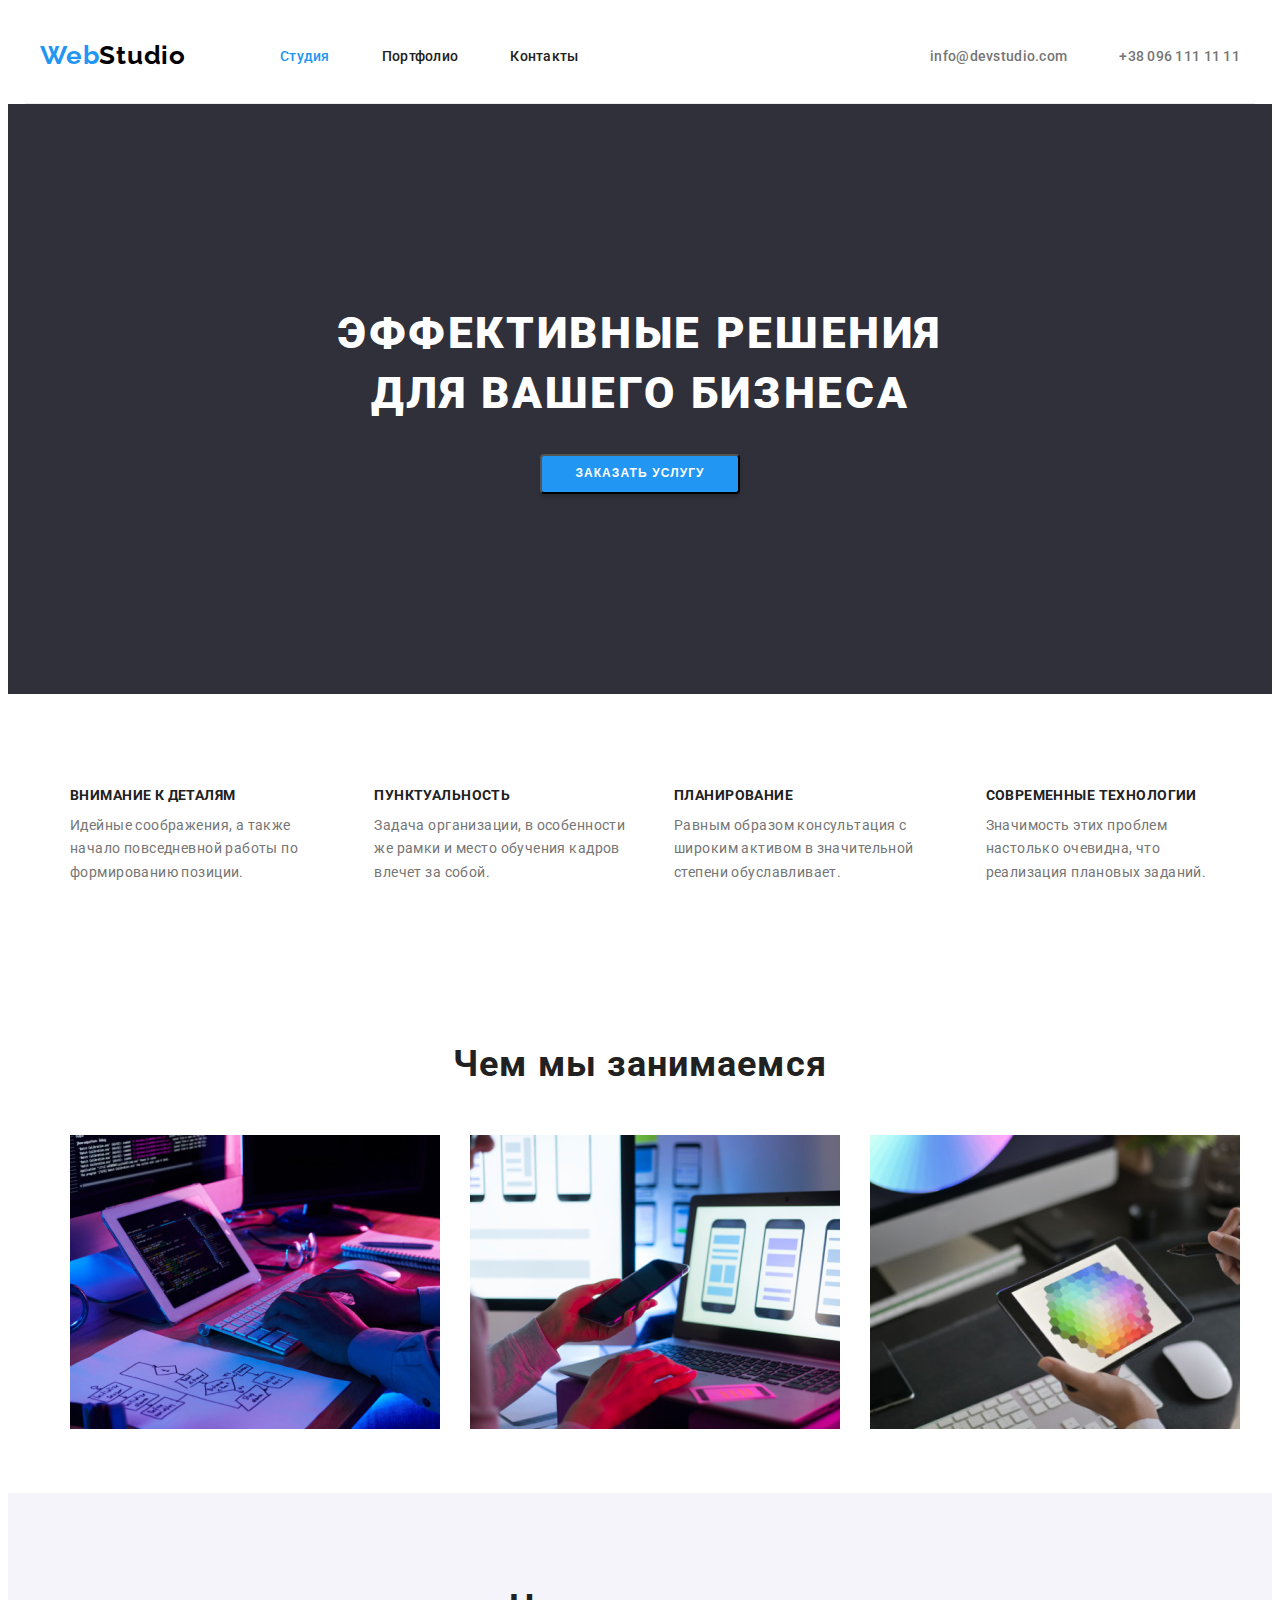
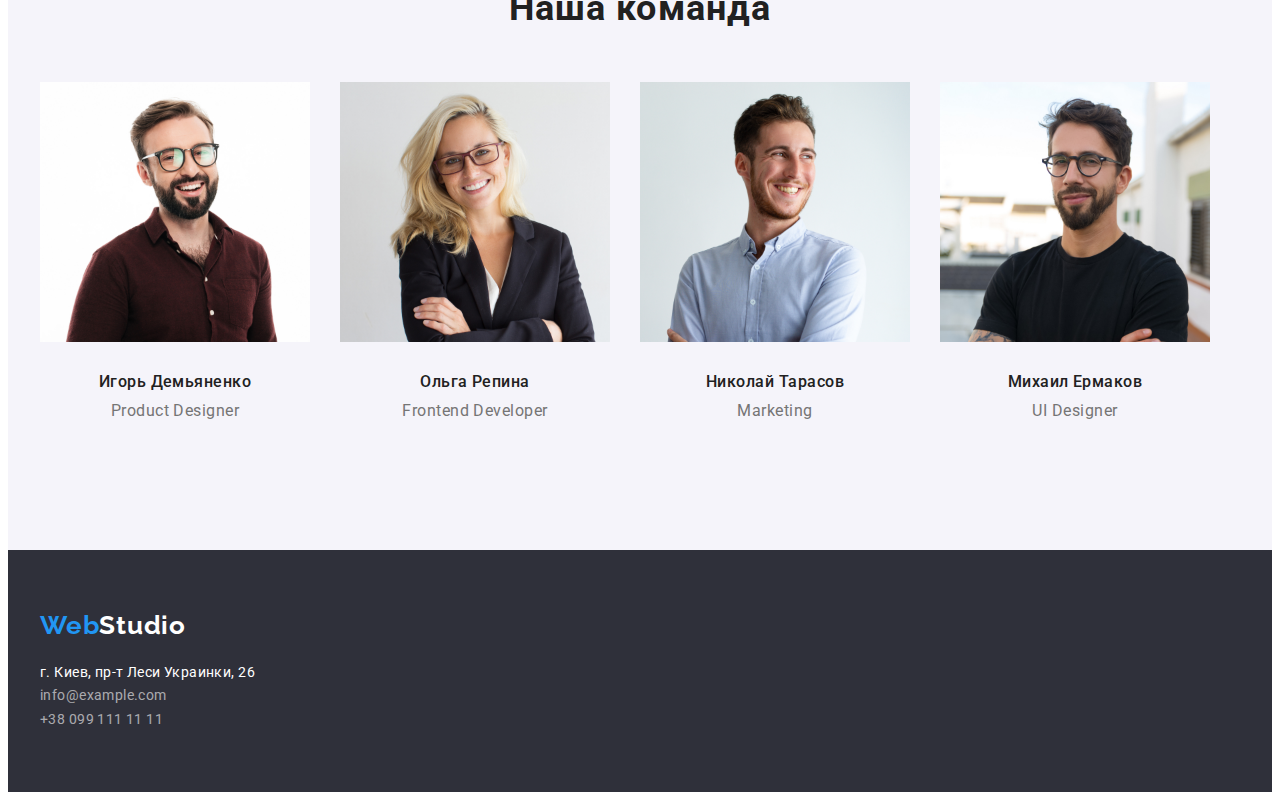
==== commit c5743d2f: "Добавляет геометрию стилей" ====
--- a/index.html
+++ b/index.html
@@ -15,9 +15,9 @@
 </head>
 <body>
     <header class="header">
+        <div class="container">
         <nav class="navigation"> 
             <a class="header-logo link" href="" lang="en">Web<span class="header-logo-part">Studio</span></a> 
-    
             <ul class="navigation-list list">
                 <li class="navigation-list-item">
                     <a class="navigation-link link active" href="">Студия</a>
@@ -30,23 +30,30 @@
                 </li>
             </ul>
         </nav>
+        <div class="contacts">
          <ul class="contacts list">
             <li class="contacts-item">
-                 <a class="header-link link" href="mailto:info@devstudio.com" lang="en">info@devstudio.com</a> </li>
+                 <a class=" mail-header-link link" href="mailto:info@devstudio.com" lang="en">info@devstudio.com</a>
+            </li>
             <li class="contacts-item"> 
-                <a class="header-link link" href="tel:+380961111111">+38 096 111 11 11</a>
+                <a class="tel-header-link link" href="tel:+380961111111">+38 096 111 11 11</a>
             </li>
          </ul>
+         </div>
+         </div>
           </header>
           <main>
         <!-- HERO -->
         <section class="hero">
+            <div class="container">
             <h1 class="hero-title">Эффективные решения <br>для вашего бизнеса</h1>
             <button class="modal-btn" type="button">Заказать услугу</button>
+            </div>
         </section>
         <!-- ABOUT US -->
-        <section class="about">
-            <!-- <h2>Наши преимущества</h2> -->
+        <section class="about section">
+            <div class="container">
+            <h2 class="visually-hidden">Наши преимущества</h2>
             <ul class="advantages-list list">
                 <li class="advantages-list-item">
                     <h3 class="advantages-title">Внимание к деталям</h3>
@@ -65,9 +72,11 @@
                     <p class="advantages-description">Значимость этих проблем настолько очевидна, что реализация плановых заданий.</p>
                 </li>
             </ul>
+            </div>
         </section>
         <!-- OUR SERVICES -->
-        <section class="services">
+        <section class="services section">
+            <div class="container">
             <h2 class="services-subtitle">Чем мы занимаемся</h2>
             <ul class="services-list list">
                 <li class="services-list-item">
@@ -80,41 +89,54 @@
                     <img class="services-list-img" src="./images/box-3.jpg" alt="Работа с планшетом" width="370" height="294">
                 </li>
             </ul>
+            </div>
         </section>
         <!-- TEAM  -->
-        <section class="team">
+        <section class="team section">
+            <div class="container">
             <h2 class="team-subtitle">Наша команда</h2>
             <ul class="team-list list">
                 <li class="team-list-item">
                     <img class="team-list-img" src="./images/team-1.jpg" alt="Участник команды" width="270" height="260">
+                    <div class="team-list-content-wrapper">
                     <h3 class="team-title">Игорь Демьяненко</h3>
                     <p class="team-description" lang="en">Product Designer</p>
+                    </div>
                 </li>
                 <li class="team-list-item">
                     <img class="team-list-img" src="./images/team-2.jpg" alt="Участник команды" width="270" height="260">
+                    <div class="team-list-content-wrapper">
                     <h3 class="team-title">Ольга Репина</h3>
                     <p class="team-description" lang="en">Frontend Developer</p>
+                    </div>
                 </li>
                 <li class="team-list-item">
                     <img class="team-list-img" src="./images/team-3.jpg" alt="Участник команды" width="270" height="260">
+                    <div class="team-list-content-wrapper">
                     <h3 class="team-title">Николай Тарасов</h3>
                     <p class="team-description" lang="en">Marketing</p>
+                    </div>
                 </li>
                 <li class="team-list-item">
                     <img class="team-list-img" src="./images/team-4.jpg" alt="Участник команды" width="270" height="260">
+                    <div class="team-list-content-wrapper">
                     <h3 class="team-title">Михаил Ермаков</h3>
                     <p class="team-description" lang="en">UI Designer</p>
+                    </div>
                 </li>
             </ul>
+            </div>
         </section>
     </main>
     <footer class="footer">
+        <div class="container">
         <a class="footer-logo link" href="" lang="en">Web<span class="footer-logo-part">Studio</span></a>
         <address class="adress">
             <p class="adress-name">г. Киев, пр-т Леси Украинки, 26</p>
             <a class="footer-link list link" href="mailto:info@example.com">info@example.com</a>
             <a class="footer-link list link" href="tel:+380991111111">+38 099 111 11 11</a>
         </address>
+        </div>
     </footer>
 </body> 
 </html>
--- a/css/styles.css
+++ b/css/styles.css
@@ -9,11 +9,30 @@
   --section-background-color: #f5f4fa;
   --logo-part-color: #000000;
   --footer-link-color: rgba(255, 255, 255, 0.6);
+  --header-border-bottom: #ececec;
+  --projects-border-bottom: #eeeeee;
 }
 body {
   font-family: var(--main-font);
   color: var(--main-text-color);
 }
+h1,
+h2,
+h3,
+h4,
+h5,
+h6,
+p {
+  margin: 0;
+}
+ul,
+ol {
+  margin: 0;
+  padding: 0;
+}
+img {
+  display: block;
+}
 ul {
   list-style-type: none;
 }
@@ -29,7 +48,42 @@
 .adress {
   font-style: normal;
 }
+.visually-hidden {
+  position: absolute !important;
+  clip: rect(1px 1px 1px 1px); /* IE6, IE7 */
+  clip: rect(1px, 1px, 1px, 1px);
+  padding: 0 !important;
+  border: 0 !important;
+  height: 1px !important;
+  width: 1px !important;
+  overflow: hidden;
+}
+.container {
+  width: 1200px;
+  margin: 0 auto;
+  padding-left: 15px;
+  padding-right: 15px;
+}
+.section {
+  padding-top: 94px;
+  padding-bottom: 94px;
+}
 /* ==============================СТИЛИ ХЕДЕРА=============================== */
+.header .container {
+  display: flex;
+  align-items: center;
+  border-bottom: 1px solid var(--header-border-bottom);
+  padding-top: 32px;
+  padding-bottom: 32px;
+}
+.navigation {
+  display: flex;
+  align-items: center;
+}
+.navigation-list {
+  display: flex;
+  align-items: flex-start;
+}
 .header-logo {
   font-family: var(--secondary-font);
   font-weight: 700;
@@ -37,9 +91,13 @@
   line-height: 1.19;
   letter-spacing: 0.03em;
   color: var(--accent-color);
+  margin-right: 94px;
 }
 .header-logo-part {
   color: var(--logo-part-color);
+}
+.navigation-list-item:not(:last-child) {
+  margin-right: 52px;
 }
 .navigation-link {
   font-weight: 500;
@@ -55,54 +113,105 @@
 .active {
   color: var(--accent-color);
 }
-.header-link {
+.contacts-item:not(:last-child) {
+  margin-right: 52 px;
+}
+.mail-header-link {
   font-weight: 500;
   font-size: 14px;
   line-height: 1.14;
   letter-spacing: 0.02em;
   color: var(--secondary-text-color);
-}
-.header-link:hover,
-.header-link:focus {
-  color: var(--accent-color);
+  margin-right: 52px;
+}
+.tel-header-link {
+  font-weight: 500;
+  font-size: 14px;
+  line-height: 1.14;
+  letter-spacing: 0.02em;
+  color: var(--secondary-text-color);
+}
+.tel-header-link:hover,
+.tel-header-link:focus {
+  color: var(--accent-color);
+}
+.mail-header-link:hover,
+.mail-header-link:focus {
+  color: var(--accent-color);
+}
+.contacts {
+  display: flex;
+  margin-left: auto;
 }
 /* ========================СТИЛИ MAIN================================== */
+.hero {
+  background-color: var(--main-background-color);
+  padding-top: 200px;
+  padding-bottom: 200px;
+}
+.hero .container {
+  text-align: center;
+}
 .hero-title {
   font-weight: 900;
   font-size: 44px;
   line-height: 1.36;
-  text-align: center;
   letter-spacing: 0.06em;
   text-transform: uppercase;
   color: var(--third-text-color);
-  background-color: var(--main-background-color);
+  margin-bottom: 30px;
 }
 /* ============= COMPONENTS ============= */
 .modal-btn {
+  min-width: 200px;
+  padding: 10px 32px;
+  background: var(--accent-color);
+  box-shadow: 0px 4px 4px rgba(0, 0, 0, 0.15);
+  border-radius: 4px;
   font-weight: 600;
   font-size: 12px;
   line-height: 1.33;
   letter-spacing: 0.09em;
   text-transform: uppercase;
-  background-color: var(--accent-color);
   color: var(--third-text-color);
 }
 .modal-btn:hover,
 .modal-btn:focus {
   cursor: pointer;
 }
+.advantages-list {
+  display: flex;
+  margin-top: -30px;
+  margin-bottom: -30px;
+}
+.advantages-list-item {
+  margin-left: 30px;
+  margin-top: 30px;
+  flex-basis: calc (100% / 4 - 30px);
+}
 .advantages-title {
   font-weight: 700;
   font-size: 14px;
   line-height: 1.14;
   letter-spacing: 0.03em;
   text-transform: uppercase;
+  margin-bottom: 10px;
 }
 .advantages-description {
   font-size: 14px;
   line-height: 1.71;
   letter-spacing: 0.03em;
   color: var(--secondary-text-color);
+}
+.services-list {
+  display: flex;
+  margin-top: -30px;
+  margin-bottom: -30px;
+}
+.services-list-item {
+  margin-left: 30px;
+  margin-top: 30px;
+  flex-basis: calc (100% / 3 - 30px);
 }
 .services-subtitle {
   font-weight: 700;
@@ -110,9 +219,21 @@
   line-height: 1.17;
   text-align: center;
   letter-spacing: 0.03em;
+  margin-bottom: 50px;
 }
 .team {
   background-color: var(--section-background-color);
+}
+.team-list {
+  display: flex;
+  margin-left: -30px;
+  margin-top: -30px;
+}
+
+.team-list-item {
+  margin-left: 30px;
+  margin-top: 30px;
+  flex-basis: calc (100% / 4 - 30px);
 }
 .team-subtitle {
   font-weight: 700;
@@ -120,12 +241,14 @@
   line-height: 1.17;
   text-align: center;
   letter-spacing: 0.03em;
+  margin-bottom: 52px;
 }
 .team-title {
   font-weight: 500;
   font-size: 16px;
   line-height: 1.19;
   letter-spacing: 0.03em;
+  margin-bottom: 10px;
 }
 .team-description {
   font-size: 16px;
@@ -133,6 +256,11 @@
   letter-spacing: 0.03em;
   color: var(--secondary-text-color);
 }
+.team-list-content-wrapper {
+  text-align: center;
+  padding-top: 30px;
+  padding-bottom: 36px;
+}
 /* ============================== СТИЛИ FOOTER================================ */
 .footer {
   background-color: var(--main-background-color);
@@ -145,6 +273,11 @@
   letter-spacing: 0.03em;
   color: var(--accent-color);
 }
+.adress {
+  display: flex;
+  flex-direction: column;
+  margin-top: 20px;
+}
 .adress-name {
   color: var(--third-text-color);
   font-size: 14px;
@@ -160,31 +293,67 @@
   letter-spacing: 0.03em;
   color: var(--footer-link-color);
 }
+.footer {
+  padding-top: 60px;
+  padding-bottom: 60px;
+}
 
 /* ====================== Классы страницы портфолио =========================== */
+.portfolio-list {
+  display: flex;
+  justify-content: center;
+  margin-bottom: 34px;
+}
+.portfolio-list-item:not(:last-child) {
+  margin-right: 8px;
+}
 .portfolio-modal-btn {
+  min-width: 130px;
+  padding: 6px 22px;
   font-family: inherit;
   font-weight: 500;
   font-size: 16px;
   line-height: 1.62;
   letter-spacing: 0.03em;
-  background-color: var(--section-background-color);
   color: var(--main-text-color);
+  background: var(--section-background-color);
+  border-radius: 4px;
+  border-style: unset;
 }
 .portfolio-modal-btn:hover,
 .portfolio-modal-btn:focus {
   color: var(--section-background-color);
   background: var(--accent-color);
 }
+.projects-list {
+  display: flex;
+  margin-left: -30px;
+  margin-top: -30px;
+  flex-wrap: wrap;
+}
+.projects-list-item {
+  margin-left: 30px;
+  margin-top: 30px;
+  flex-basis: calc (100% / 3 - 30px);
+}
+.projects-list-content-wrapper {
+  padding-top: 20px 24px;
+  border-bottom: 1px solid var(--projects-border-bottom);
+}
 .projects-name {
   font-weight: 700;
   font-size: 18px;
   line-height: 2;
   letter-spacing: 0.06em;
+  margin-bottom: 4px;
+}
+.projects-list-img {
+  margin-bottom: 20px;
 }
 .projects-description {
   font-size: 16px;
   line-height: 1.87;
   letter-spacing: 0.03em;
   color: var(--secondary-text-color);
-}
+  margin-bottom: 20px;
+}
